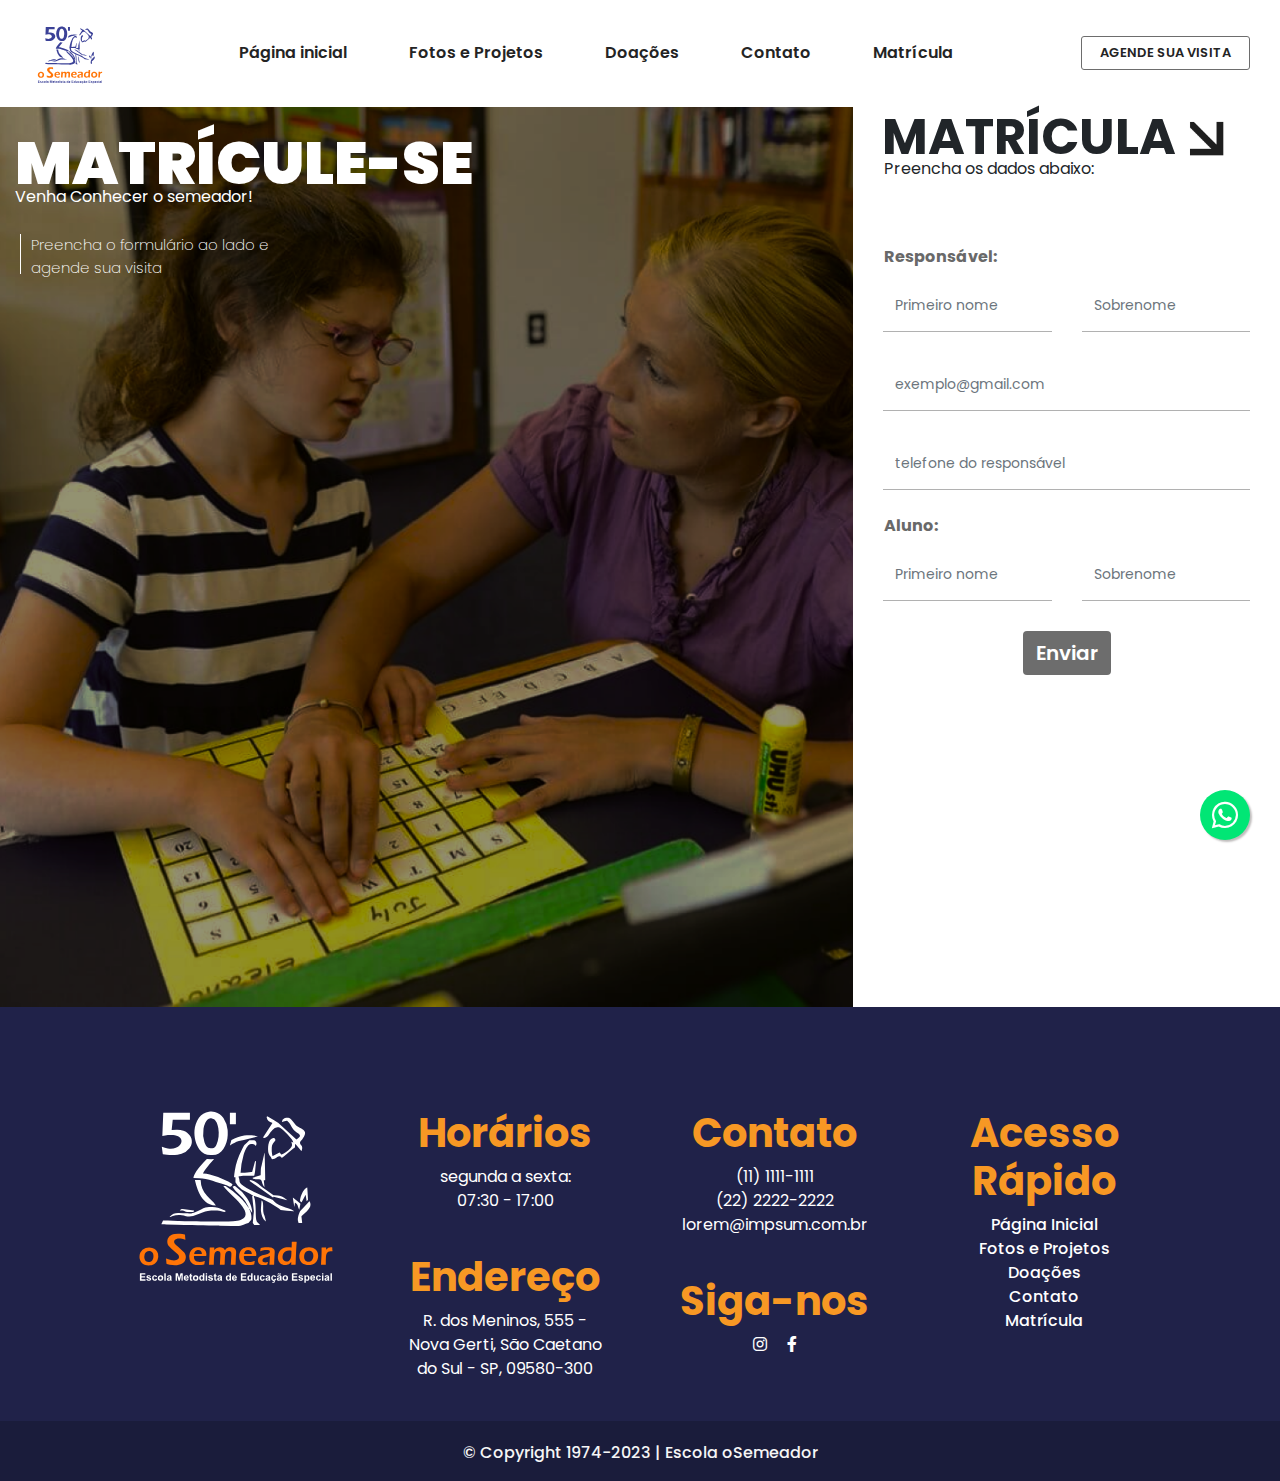
==== matricula.html @ b748e377 ":feat: site semeador versao final" ====
<!DOCTYPE html>
<html lang="pt-br">
    <head>
        <meta charset="UTF-8">
        <meta name="viewport" content="width=device-width, initial-scale=1.0">
        <title>O semeador</title>

        <!-- Estilos -->
        <link
            rel="stylesheet"
            href="https://stackpath.bootstrapcdn.com/bootstrap/4.4.1/css/bootstrap.min.css"
            integrity="sha384-Vkoo8x4CGsO3+Hhxv8T/Q5PaXtkKtu6ug5TOeNV6gBiFeWPGFN9MuhOf23Q9Ifjh"
            crossorigin="anonymous">
        <script defer="defer" src="/js/script.js"></script>
        <link rel="stylesheet" href="/css/styles-matricula.css">
        <!-- Conexão - fonte -->
            <link rel="preconnect" href="https://fonts.googleapis.com">
            <link
                rel="preconnect"
                href="https://fonts.gstatic.com"
                crossorigin="crossorigin">
            <link
                href="https://fonts.googleapis.com/css2?family=Poppins:wght@200;300;400;500;600;700;800&display=swap"
                rel="stylesheet">
        <!-- Scripts (jQuery não pode ser o slim que vem do Boostrap) -->
        <script
            src="https://code.jquery.com/jquery-3.4.1.min.js"
            integrity="sha256-CSXorXvZcTkaix6Yvo6HppcZGetbYMGWSFlBw8HfCJo="
            crossorigin="anonymous"></script>
        <script
            src="https://cdn.jsdelivr.net/npm/popper.js@1.16.0/dist/umd/popper.min.js"
            integrity="sha384-Q6E9RHvbIyZFJoft+2mJbHaEWldlvI9IOYy5n3zV9zzTtmI3UksdQRVvoxMfooAo"
            crossorigin="anonymous"></script>
        <script
            src="https://stackpath.bootstrapcdn.com/bootstrap/4.4.1/js/bootstrap.min.js"
            integrity="sha384-wfSDF2E50Y2D1uUdj0O3uMBJnjuUD4Ih7YwaYd1iqfktj0Uod8GCExl3Og8ifwB6"
            crossorigin="anonymous"></script>
        <!-- Font Awesome -->
        <link
            rel="stylesheet"
            href="https://cdnjs.cloudflare.com/ajax/libs/font-awesome/6.4.2/css/all.min.css"
            integrity="sha512-z3gLpd7yknf1YoNbCzqRKc4qyor8gaKU1qmn+CShxbuBusANI9QpRohGBreCFkKxLhei6S9CQXFEbbKuqLg0DA=="
            crossorigin="anonymous"
            referrerpolicy="no-referrer"/>
        <!-- Progress Bar -->
        <script src="js/progressbar.min.js"></script>
        <!-- Parallax -->
        <script src="https://cdn.jsdelivr.net/parallax.js/1.4.2/parallax.min.js"></script>
    </head>
    <body>
        <link rel="stylesheet" href="https://cdnjs.cloudflare.com/ajax/libs/font-awesome/6.0.0/css/all.min.css">


        <div class="buttonzap">
            <a href='https://api.whatsapp.com/send?phone=11973668766&'class="iconzap" target='_blank'><i class="fab fa-whatsapp"></i></a>
        </div>
        <header class="header">
            <nav class="nav-bar">
                <div class="logo">
                    <a href="index.html">
                        <img
                            id="logo"
                            src="IMAGENS\Logo-Semeador-50-anos copy.svg"
                            alt="Logo do oSemeador">
                    </a>
                </div>
                <div class="nav-list">
                    <ul>
                        <li class="nav-item">
                            <a class="nav-link" href="index.html">Página inicial</a>
                        </li>
                        <li class="nav-item">
                            <a class="nav-link" href="fotos.html">Fotos e Projetos</a>
                        </li>
                        <li class="nav-item">
                            <a class="nav-link" href="doacao.html">Doações</a>
                        </li>
                        <li class="nav-item">
                            <a class="nav-link" href="contato.html">Contato</a>
                        </li>
                        <li class="nav-item">
                            <a class="nav-link" href="matricula.html">Matrícula</a>
                        </li>
                    </ul>
                </div>
                <div class="agendar-button">
                    <a href="agende.html"><button>AGENDE SUA VISITA</button></a>
                </div>

                <div class="mobile-menu-icon">
                    <button onclick="menuShow()"><img class="icon" src="IMAGENS\bars-solid-mobile.svg" alt="ícone do menu"></button>
                </div>
            </nav>

            <div class="mobile-menu">
                <ul>
                    <li class="nav-item">
                        <a class="nav-link" href="index.html">Página inicial</a>
                    </li>
                    <li class="nav-item">
                        <a class="nav-link" href="fotos.html">Fotos e Projetos</a>
                    </li>
                    <li class="nav-item">
                        <a class="nav-link" href="doacao.html">Doações</a>
                    </li>
                    <li class="nav-item">
                        <a class="nav-link" href="contato.html">Contato</a>
                    </li>
                    <li class="nav-item">
                        <a class="nav-link" href="matricula.html">Matrícula</a>
                    </li>
                </ul>

                <div class="agendar-button">
                    <a href="agende.html"><button>AGENDE SUA VISITA</button></a>
                </div>
            </div>
        </header>
    </body>
    <title>Matrícula Escolar</title>
</head>
<body>
    <div class="container-fluid">
        <div class="row"> 
            <div class="imagem-matricula col-8">
                <div class="titulos-banner d-flex">
                    <h1>MATRÍCULE-SE</h1>
                    <h3>Venha Conhecer o semeador!</h3>
                </div>
                <div class="row redirect-preencha" >
                    <img src="/IMAGENS/Rectangle_White.png" alt="retangulo" class="retangulo">
                    <p>Preencha o formulário ao lado e <br> 
                        agende sua visita</p>
                </div>
            </div>
            <div class="container mt-0 col-lg-4 col-12">
                <div class="formulario">
                    <div class="titulo">
                        <div class=" matricula-text row">
                            <h1>MATRÍCULA</h1>
                            <img src="/IMAGENS/seta-png.png" alt="seta" width="40" height="40" class="seta">
                        </div>
                        <p>Preencha os dados abaixo:</p>
                        <img class="rectangle-matricula" src="/IMAGENS/Rectangle-matricula.png" alt="">
                    </div>
                    <label for="nome" class="form-label ml-3 mt-4">Responsável:</label>
                    <form id="matriculaForm" class="matricula d-flex" >
                        <div class="surname campo col-6 ">
                            <input
                                class="form-control"
                                type="text"
                                name="nome"
                                id="nome"
                                placeholder="Primeiro nome"
                                required="required">
                        </div>
                        <div class="name campo col-6">
                            <input
                                class="form-control"
                                type="text"
                                name="sobrenome"
                                id="sobrenome"
                                placeholder="Sobrenome"
                                required="required">
                        </div>     
                        <div class="email campo col-12">
                            <for="email" class = "endereço de email col-12"></for>
                            <input
                                class="form-control"
                                type="text"
                                name="email"
                                id="email"
                                placeholder="exemplo@gmail.com"
                                required="required">
                        </div>
                        <div class="campo col-12">
                            <input
                                class="form-control"
                                type="text"
                                name="telefone"
                                id="telefone"
                                placeholder="telefone do responsável"
                                required="required">
                        </div>
                        <label for="nome" class="form-label ml-3 mt-4">Aluno:</label>
                        <div id="matriculaForm" class="matricula d-flex" >
                            <div class="surname campo col-6 ">
                                <input
                                    class="form-control"
                                    type="text"
                                    name="nome"
                                    id="nome"
                                    placeholder="Primeiro nome"
                                    required="required">
                            </div>
                            <div class="name campo col-6">
                                <input
                                    class="form-control"
                                    type="text"
                                    name="sobrenome"
                                    id="sobrenome"
                                    placeholder="Sobrenome"
                                    required="required">
                            </div>
                        </div>
                        <button type="submit" class="btn enviarMatricula">Enviar</button>
                    </form>
                </div>
            </div>
        </div>
    </div>
    <footer class="bg text-white pt-1 pb-4">
        <div class="container text-center text-md-left">
            <div class="row mx-3">
                <div class="col-md-3 col-lg-3 col-xl-3 mx-auto mt-3">
                    <img
                        class="text-uppercase mb-4 font-weight-bold text-warning"
                        src="/IMAGENS/Logo-Semeador-50-anos white.svg"
                        alt="Logo do oSemeador">
                </div>
                <div class="col-md-2 col-lg-2 col-xl-3 mx-auto mt-5">
                    <h1>Horários</h1>
                    <p>segunda a sexta:
                        <br>
                        07:30 - 17:00</p>
                    <br>
                    <h1>Endereço</h1>
                    <p>R. dos Meninos, 555 -
                        <br>
                        Nova Gerti, São Caetano
                        <br>
                        do Sul - SP, 09580-300</p>
                </div>
                <div class="col-md-2 col-lg-2 col-xl-3 mx-auto mt-5">
                    <h1>Contato</h1>
                    <p>(11) 1111-1111
                        <br>
                        (22) 2222-2222
                        <br>
                        lorem@impsum.com.br</p>
                    <br>
                    <h1>Siga-nos</h1>
                    <div class="footer-social-media">
                        <a class="m-2" href="https://www.instagram.com/metodistaosemeador/">
                            <i class="fa-brands fa-instagram" style="color: #ffffff;"></i>
                        </a>
                        <a class="m-2" href="https://www.facebook.com/escolaosemeador">
                            <i class="fa-brands fa-facebook-f" style="color: #ffffff;"></i>
                        </a>
                    </div>
                </div>
                <div class="col-md-2 col-lg-2 col-xl-3 mx-auto mt-5">
                    <ul>
                        <li>
                            <h1>Acesso Rápido</h1>
                        </li>
                        <li class="footer-item">
                            <a class="footer-link" href="/index.html">Página Inicial</a>
                        </li>
                        <li class="footer-item">
                            <a class="footer-link" href="/fotos.html">Fotos e Projetos</a>
                        </li>
                        <li class="footer-item">
                            <a class="footer-link" href="/doacao.html">Doações</a>
                        </li>
                        <li class="footer-item">
                            <a class="footer-link" href="/contato.html">Contato</a>
                        </li>
                        <li class="footer-item">
                            <a class="footer-link" href="/matricula.html">Matrícula</a>
                        </li>
                    </ul>
                </div>

                <hr class="mb-4">
                
            </div>
            
        </footer>
        <div class="copy d-flex mx-auto">
                <p>&#169 Copyright 1974-2023 | Escola oSemeador</p>
        </div><!-- copy d-flex mx-auto -->

            <script src="https://code.jquery.com/jquery-3.3.1.slim.min.js"></script>
            <script
                src="https://cdnjs.cloudflare.com/ajax/libs/popper.js/1.14.7/umd/popper.min.js"></script>
            <script
                src="https://stackpath.bootstrapcdn.com/bootstrap/4.3.1/js/bootstrap.min.js"></script>

            <script src="js/scripts.js"></script>
            <div vw="vw" class="enabled">
                <div vw-access-button="vw-access-button" class="active"></div>
                <div vw-plugin-wrapper="vw-plugin-wrapper">
                    <div class="vw-plugin-top-wrapper"></div>
                </div>
            </div>
            <script src="https://vlibras.gov.br/app/vlibras-plugin.js"></script>
            <script>
                new window
                    .VLibras
                    .Widget('https://vlibras.gov.br/app');
            </script>
        </body>
    </main>
</html>
---- css/styles-matricula.css ----
@import url('https://fonts.googleapis.com/css2?family=Poppins:wght@200;300;400;500;600;700;800&display=swap');
* {
    padding: 0;
    margin: 0;
    font-family: 'Poppins', sans-serif;
}

*:before,
*:after {
    padding: 0;
    margin: 0;
    box-sizing: border-box;
}

header {
    background:white;
}
body {
    overflow-x: hidden;
}
.nav-bar {
    display: flex;
    justify-content: space-between;
    padding-inline: 30px;
    padding-top: 15px;
}

.logo {

    width: 80px;
    height: 80px;
    margin-bottom: 12px;
}

.nav-list {
    display: flex;
    align-items: center;
}

.nav-list ul {
    display: flex;
    justify-content: center;
    list-style: none;
}

.nav-item {
    margin: 0 15px;
    font-weight: 600;
    transition: transform 0.5s;
    transform: translateX(0) scale(1.0);
}

.nav-item:hover {
    transform: scale(1.1)
}

.nav-link {
    text-decoration: none;
    color: #242424;
    transition: .5s;
}

.nav-link:after {
    content: "";
    position: absolute;
    background-color: #242424;
    height: 3px;
    width: 0;
    left: 0;
    bottom: -7px;
    transition: 0.3s;
}

.nav-link:hover:after {
    background-color: #242424;
    width: 100%;
}

.nav-link:hover {
    color: #242424;
}

.nav-bar .agendar-button button {
    border: solid 1px #6D6D6D;
    background-color: white;
    border-radius: 3px;
    font-size: 13px;
    padding: 6px 18px;
    color: #242424;
    text-align: center;
    font-family: 'Poppins', sans-serif;
    font-weight: 600;
    margin-top: 21px;
    transition: transform 0.5s, background-color 0.3s ease-out 10ms;
  transform: translateX(0) scale(1);
}

.agendar-button button:hover {
    border: solid 1px #F79824 ;
    background-color: #F79824;
    color: white;
    transform: scale(1.1)
}

.agendar-button:hover {
    color: white;
}

.agendar-button a {
    text-decoration: none;
    color: #242424;
}

.agendar-button a:hover {
    text-decoration: none;
    color: white;
}

.agendar-button button:focus {
    outline: 0;
}

.mobile-menu .agendar-button button:focus{
    outline: 0;
}

.mobile-menu .agendar-button button {
    border: solid 1px #6D6D6D;
    background-color: white;
    border-radius: 3px;
    font-size: 13px;
    padding: 6px 18px;
    color: #242424;
    text-align: center;
    font-family: 'Poppins', sans-serif;
    font-weight: 600;
    transition: transform 0.5s, background-color 0.3s ease-out 10ms;
  transform: translateX(0) scale(1);
}

.mobile-menu .agendar-button button:hover{
    border: solid 1px #F79824 ;
    background-color: #F79824;
    color: white;
    transform: scale(1.1)
}

.mobile-menu-icon {
    display: none;
}

.mobile-menu {
    display: none;
}

@media screen and (max-width: 900px) {
    .nav-bar {
        padding: 1.5rem 4rem;
    }

    .nav-item {
        display: none;
    }

    .agendar-button {
        display: none;
    }

    .mobile-menu-icon {
        display: block;
    }

    .mobile-menu-icon button {
        background-color: transparent;
        color: #242424;
        border: none;
        cursor: pointer;
    }

    .mobile-menu-icon button{
        outline: thin dotted;
            outline: 0px auto -webkit-focus-ring-color;
            outline-offset: 0px;
        }
    .mobile-menu-icon button {
        outline: thin dotted;
            outline: 0px auto -webkit-focus-ring-color;
            outline-offset: 0px;
        }

    .icon {
        margin-top: 15px;
        width: 40px;
    }
    
    .mobile-menu ul{
        display: flex;
        flex-direction: column;
        text-align: center;
        padding-bottom: 1rem;
    }

    .mobile-menu .nav-item {
        display: block;
        padding-top: 1.2rem;
    }

    .mobile-menu .agendar-button {
        display: block;
        padding: 1rem 2rem;
    }

    .mobile-menu .agendar-button button {
        width: 100%;
    }

    .mobile-menu .agendar-button a {
        text-decoration: none;
        color: #242424;
    }
    
    .mobile-menu .agendar-button a:hover {
        text-decoration: none;
        color: white;
    }

    .nav-link:hover:after {
        display: none;
    }

    .open{
        display: block;
    }
}


/* main */

.seta{ 
    transform: rotate(90deg);
    margin-top: 12px;
    margin-left: 10px;
}

.matricula-text h1{
    font-weight: 700;
    font-size: 50px;
}


.titulo {
    flex-direction: column;
    margin-left: 1rem;
}

.titulo h1 {
    margin-left: 13px;
}


.matricula-text {
    height: 50px;
}


.imagem-matricula{
    background-image: url(/IMAGENS/iep-1024x812\ 1.png);
    color: white; 
    background-size: cover;
    height: 100vh;
}

@media screen and (max-width:1150px) {
    .matricula-text img {
        display: none;
    }
}

@media screen and (max-width:991px) {
    .imagem-matricula{
        display: none;
    }

    .matricula-text img {
        display: block;
        width: 27px;
        height: 27px;
    }

    .matricula-text h1{
        font-size: 30px;
        margin-top: 7px;
    }

    .formulario {
        margin-block: 55px;
        margin-bottom: 100px;
        margin-inline: 50px;
    }

    .formulario button {
        margin-top: 55px;
    }
}

.titulos-banner h1{
    font-weight: 900;
    font-size: 60px;
    margin-bottom: 0px;
    height: 60px;
}

.titulos-banner h3 {
    font-size: 16px;
    font-weight: 400;
    font-family: 'Poppins', sans-serif;
}


.titulos-banner{
    flex-direction: column;
    margin-top: 20px;
}

.retangulo{
    width: 1px;
    height: 40px;
    margin-left:20px ;
}

.rectangle-matricula {
    margin-left: 30px;
}

.redirect-preencha p{
    font-size: 15px;
    height: 15px;
    margin-left:10px ;
    font-weight: 200;
}

.redirect-preencha {
    margin-top: 20px;
}
.form-label{
    color: #696969;
    font-weight: 700;
}

.matricula{
    flex-wrap: wrap;
    
}

.campo input{
    background: white;
    border:0px solid;
    border-bottom: 1px solid #b1b1b1;
    height: 55px;
    border-radius: 0;
    outline: 0;
    
}

.campo input:focus {
    box-shadow: 0 0 0 0;
    border-bottom: 1px solid #b1b1b1;
    outline: 0;
}

input::placeholder {
    font-size: 14px;
    font-weight: 400;
    opacity: 50%;
}

.btn {
    background: #D46412;
    color: white;
    font-size: 15px;
    font-weight: 600;
    border-radius: 4px;
    text-align: center;
    margin-bottom: 30px;

}

.btn:hover {
    color: white;
    background-color: #242424;

}

    .enviarMatricula {
        margin-top: 30px;
        margin-left: auto;
        margin-right: auto;
        font-size: 20px;
        background: #6D6D6D;
        color: white;
        display: block;
}

.enviarMatricula:hover {
    color: white;
    background-color: #3b3b3b;

}
/* Footer c/copyright */

.bg {
    background: #202249;
}
.col-md-2{
    text-align: center;
}
.bg h1 {
    color: #F79824;
    font-weight: 700;
}
.bg ul {
    list-style: none;
    text-align: center;
}
.bg a {
    color: white;
}
.footer-item{
    font-weight: 500;
    transition: transform 0.5s;
    transform: translateX(0) scale(1.0);
 }

 .footer-item:hover{
    color: #d3d3d3;
    transform: scale(1.1);
 }

/* copyright */

.copyright{
    display: flex;
    text-align: center;
    background-color: #1a1c3b;
}
.copy{
    display: flex;
    justify-content: center;
    color: whitesmoke;
    background-color: #1a1c3b;
    font-weight: 500;
    padding-top: 20px;
}
 
 .container {
    margin-top: 50px;
}

.form-container {
    background-color: #ffffff;
    border-radius: 8px;
    box-shadow: 0 4px 8px rgba(0, 0, 0, 0.1);
}

.form-group {
    margin-bottom: 20px;
}



.btn-matricular {
    background-color: #28a745;
    color: #ffffff;
    border: none;
}

.btn-matricular:hover {
    background-color: #218838;
}

.iconzap {
    position: fixed;
    bottom: 60px;
    right: 30px;
    font-size: 30px;
    background-color: #01e675;
    color: #ffffff;
    border-radius: 50%;
    padding: 3px;
    width: 50px;
    height: 50px;
    text-align: center;
    text-decoration: none;
    z-index: 100;
    box-shadow: 2px 2px 2px #c0bdbd;
  }
  

  .iconzap:hover{
    background-color: #fff;
    color: #029e3b;
    font-weight: 900;
    box-shadow: 2px 2px 20px #5fe690;
  }
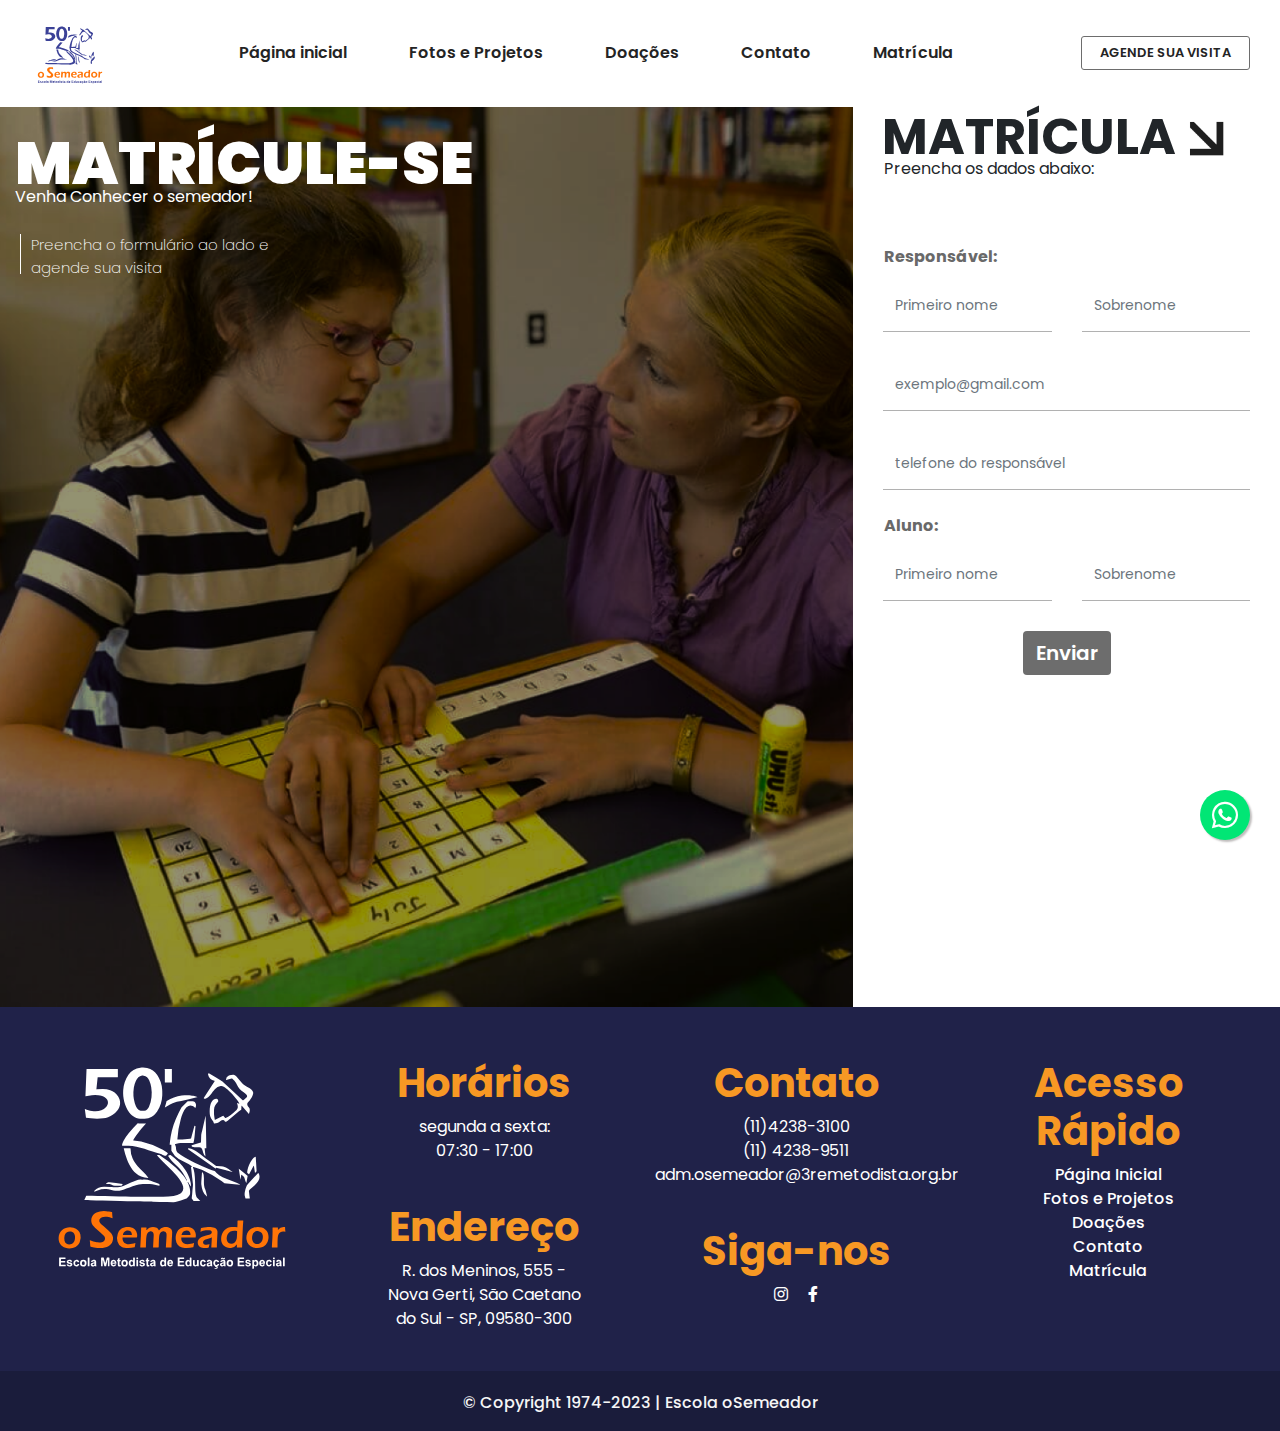
==== commit d6a6ff2b: ":feat: arrumando footer" ====
--- a/matricula.html
+++ b/matricula.html
@@ -210,7 +210,7 @@
         </div>
     </div>
     <footer class="bg text-white pt-1 pb-4">
-        <div class="container text-center text-md-left">
+        <div class="containertext-center text-md-left">
             <div class="row mx-3">
                 <div class="col-md-3 col-lg-3 col-xl-3 mx-auto mt-3">
                     <img
@@ -222,22 +222,25 @@
                     <h1>Horários</h1>
                     <p>segunda a sexta:
                         <br>
-                        07:30 - 17:00</p>
+                        07:30 - 17:00
+                    </p>
                     <br>
                     <h1>Endereço</h1>
                     <p>R. dos Meninos, 555 -
                         <br>
                         Nova Gerti, São Caetano
                         <br>
-                        do Sul - SP, 09580-300</p>
+                        do Sul - SP, 09580-300
+                    </p>
                 </div>
                 <div class="col-md-2 col-lg-2 col-xl-3 mx-auto mt-5">
                     <h1>Contato</h1>
-                    <p>(11) 1111-1111
-                        <br>
-                        (22) 2222-2222
-                        <br>
-                        lorem@impsum.com.br</p>
+                    <p>(11)4238-3100
+                        <br>
+                        (11) 4238-9511
+                        <br>
+                        adm.osemeador@3remetodista.org.br
+                    </p>
                     <br>
                     <h1>Siga-nos</h1>
                     <div class="footer-social-media">
@@ -255,27 +258,27 @@
                             <h1>Acesso Rápido</h1>
                         </li>
                         <li class="footer-item">
-                            <a class="footer-link" href="/index.html">Página Inicial</a>
-                        </li>
-                        <li class="footer-item">
-                            <a class="footer-link" href="/fotos.html">Fotos e Projetos</a>
-                        </li>
-                        <li class="footer-item">
-                            <a class="footer-link" href="/doacao.html">Doações</a>
-                        </li>
-                        <li class="footer-item">
-                            <a class="footer-link" href="/contato.html">Contato</a>
-                        </li>
-                        <li class="footer-item">
-                            <a class="footer-link" href="/matricula.html">Matrícula</a>
+                            <a class="footer-link" href="index.html">Página Inicial</a>
+                        </li>
+                        <li class="footer-item">
+                            <a class="footer-link" href="fotos.html">Fotos e Projetos</a>
+                        </li>
+                        <li class="footer-item">
+                            <a class="footer-link" href="doacao.html">Doações</a>
+                        </li>
+                        <li class="footer-item">
+                            <a class="footer-link" href="contato.html">Contato</a>
+                        </li>
+                        <li class="footer-item">
+                            <a class="footer-link" href="matricula.html">Matrícula</a>
                         </li>
                     </ul>
                 </div>
 
                 <hr class="mb-4">
-                
-            </div>
-            
+
+            </div>
+
         </footer>
         <div class="copy d-flex mx-auto">
                 <p>&#169 Copyright 1974-2023 | Escola oSemeador</p>
